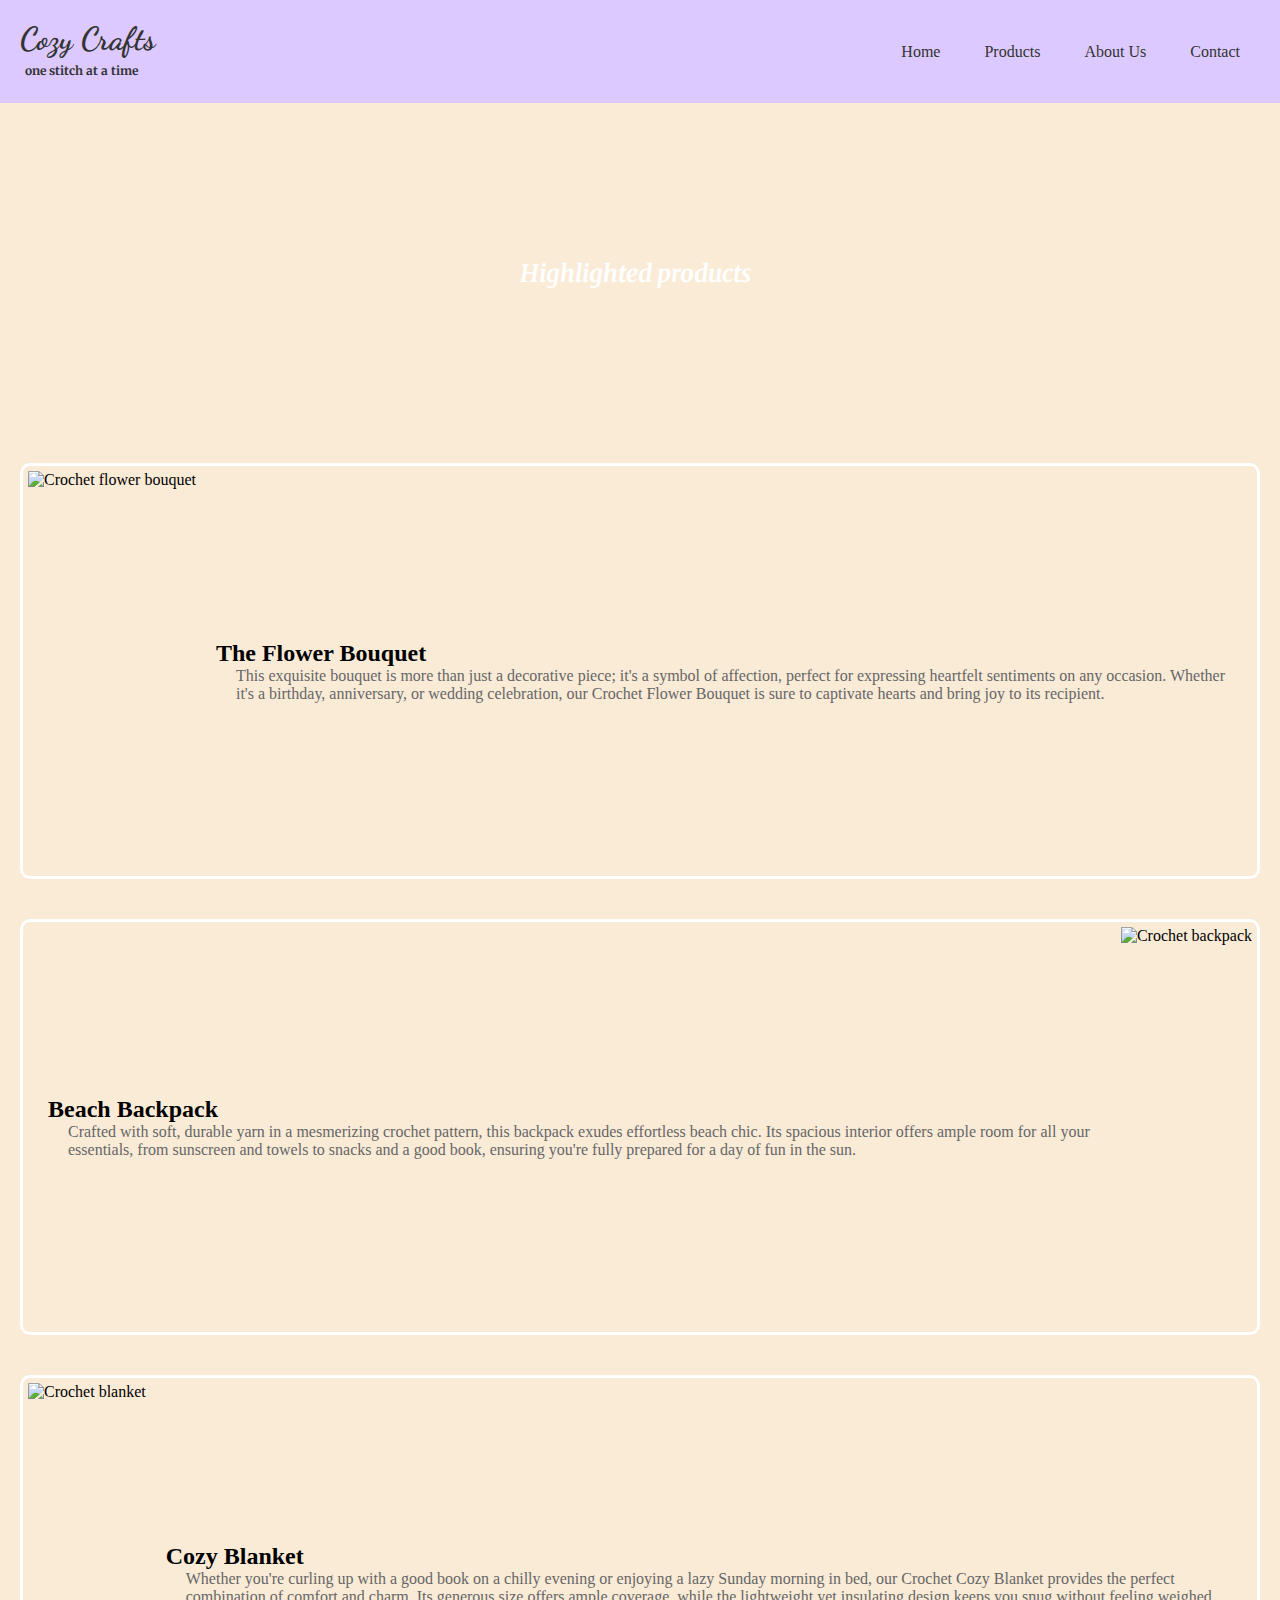
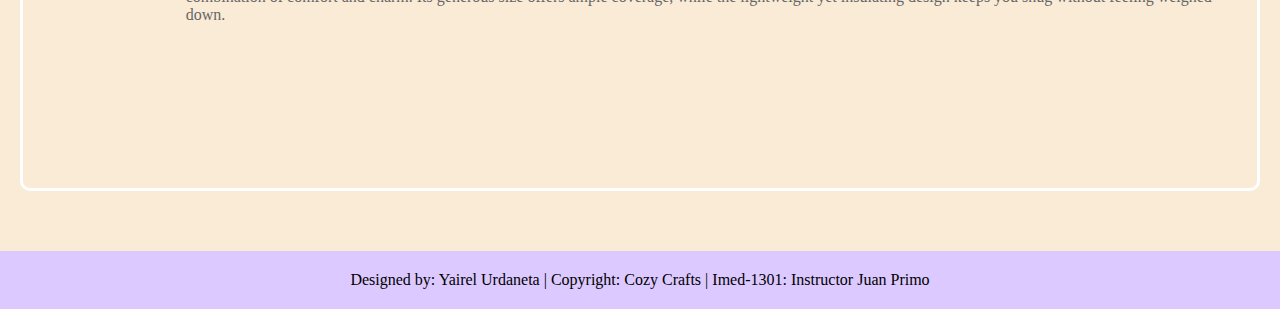
==== index.html @ f6a49178 "Add files via upload" ====
<!DOCTYPE html>
<html lang="en">
<head>
    <meta charset="UTF-8">
    <meta name="viewport" content="width=device-width, initial-scale=1.0">
    <link rel="stylesheet" href="stylesheet.css">
    <title>Cozy Crafts</title>
</head>
<body>
    <div class="container">
        <header>
            <h1>Cozy Crafts<span>one stitch at a time</span></h1>
        </header>
        <nav> 
            <ul>
                <li><a href="index.html">Home</a></li>
                <li><a href="products.html">Products</a></li>
                <li><a href="about.html">About Us</a></li>
                <li><a href="contact.html">Contact</a></li>
            </ul>
        </nav>
    </div>
    <main>
        <section class="main-image">
            <h2>Highlighted products</h2>
        </section>
        <section class="product">
            <img src="pics/bouquet.jpg" alt="Crochet flower bouquet">
            <div class="text">
                <h2>The Flower Bouquet</h2>
                <p>This exquisite bouquet is more than just a decorative piece; it's a symbol of affection, perfect for expressing heartfelt sentiments on any occasion. Whether it's a birthday, anniversary, or wedding celebration, our Crochet Flower Bouquet is sure to captivate hearts and bring joy to its recipient.</p>
            </div>
        </section>
        <section class="product">
            <div class="text">
                <h2>Beach Backpack</h2>
                <p>Crafted with soft, durable yarn in a mesmerizing crochet pattern, this backpack exudes effortless beach chic. Its spacious interior offers ample room for all your essentials, from sunscreen and towels to snacks and a good book, ensuring you're fully prepared for a day of fun in the sun.</p>
            </div>
            <img src="pics/backpack.jpg" alt="Crochet backpack">
        </section>
        <section class="product">
            <img src="pics/blanket.jpg" alt="Crochet blanket">
            <div class="text">
                <h2>Cozy Blanket</h2>
                <p>Whether you're curling up with a good book on a chilly evening or enjoying a lazy Sunday morning in bed, our Crochet Cozy Blanket provides the perfect combination of comfort and charm. Its generous size offers ample coverage, while the lightweight yet insulating design keeps you snug without feeling weighed down.</p>
            </div>
        </section>
    </main>
    <footer> 
        <p>Designed by: Yairel Urdaneta | Copyright: Cozy Crafts | Imed-1301: Instructor Juan Primo</p>
    </footer>
</body>
</html>
---- stylesheet.css ----
@import url('https://fonts.googleapis.com/css2?family=Dancing+Script:wght@400..700&family=Merriweather:ital,wght@0,300;0,400;0,700;0,900;1,300;1,400;1,700;1,900&display=swap');
*{
        margin: 0;
        padding: 0;
        box-sizing: border-box;
}
body {
    margin: 0;
    padding: 0;
    background-color: antiquewhite;
}

.container {
    display: flex;
    justify-content: space-between;
    align-items: center;
    padding: 20px;
    background-color: #dcc9ff;
}

header h1 {
    font-size: 24px;
    color: #333;
    margin: 0;
    font-family:"Dancing Script";
    font-size: xx-large;
}
h1 span{
    display: block;
    padding: 5px;
}
span{
    font-family: "Merriweather", serif;
    font-size: 12px;
}

nav ul {
    list-style: none;
    margin: 0;
    padding: 0;
}

nav ul li {
    display: inline;
}

nav ul li a {
    text-decoration: none;
    color: #333;
    padding: 10px 20px;
}
nav ul li a:hover {
    background: rgb(255, 255, 255); 
    border-radius: 10px;
    transform: scale(1.1);
    padding: 20px;
  }

main {
    padding: 20px;   
}

section.main-image {
    background-image: url(pics/yarn.jpg);
    background-size: cover;
    width: 100%;
    height: 300px; 
  }
.main-image h2 {
    font-family: "Merriweather", serif;
    font-style: italic;
    color: rgb(255, 255, 255);
    bottom: 0;
    right: 0;
    margin: 500px;
}

section {
    margin-bottom: 40px;
    display: flex;
    align-items: center;
}

section p {
    color: #666;
    margin-left: 20px;
}

section img {
    max-width: 300px;
    height: auto;
}
.product {
    display: flex;
    border: 3px solid rgb(255, 255, 255);
    border-radius: 10px;
    padding: 5px;
}

.product .text {
    flex: 1;
    padding: 20px;
}

.product img {
    max-width: 50%;
    height:400px;
}

footer {
    background-color: #dcc9ff;
    text-align: center;
    padding: 20px 0;
}

footer p {
    margin: 0;
}
@media only screen and (max-width: 768px) {
    .container {
        flex-direction: column;
        align-items: center;
    }

    nav ul li {
        display: block;
        margin-bottom: 10px;
    }
    nav ul li a {
        padding: 10px;
    }

    section.main-image h2 {
        margin: 300px;
    }
}
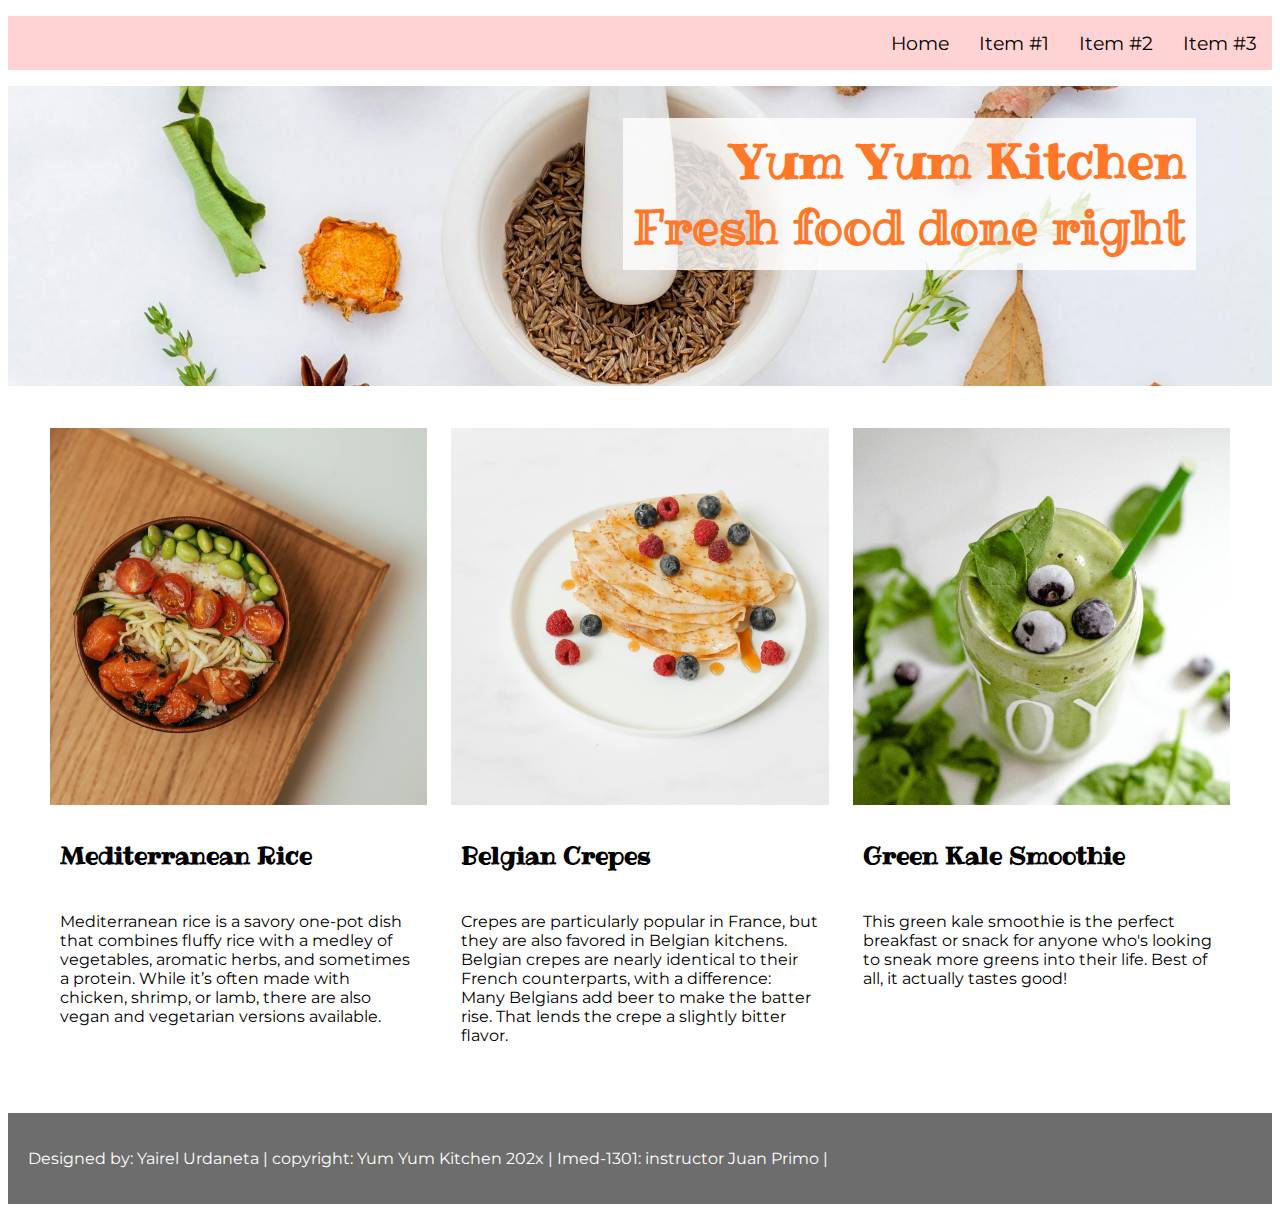
==== commit 64bed57a: "Add files via upload" ====
--- a/index.html
+++ b/index.html
@@ -1,53 +1,52 @@
 <!DOCTYPE html>
 <html lang="en">
 <head>
-    <meta charset="UTF-8">
-    <meta name="viewport" content="width=device-width, initial-scale=1.0">
+    <meta charset="utf-8">
+    <!--Student ID:7605127-->
+    <title> Yum Yum Kitchen Project</title>
     <link rel="stylesheet" href="stylesheet.css">
-    <title>Cozy Crafts</title>
 </head>
 <body>
-    <div class="container">
-        <header>
-            <h1>Cozy Crafts<span>one stitch at a time</span></h1>
-        </header>
-        <nav> 
-            <ul>
-                <li><a href="index.html">Home</a></li>
-                <li><a href="products.html">Products</a></li>
-                <li><a href="about.html">About Us</a></li>
-                <li><a href="contact.html">Contact</a></li>
-            </ul>
-        </nav>
-    </div>
-    <main>
-        <section class="main-image">
-            <h2>Highlighted products</h2>
-        </section>
-        <section class="product">
-            <img src="pics/bouquet.jpg" alt="Crochet flower bouquet">
-            <div class="text">
-                <h2>The Flower Bouquet</h2>
-                <p>This exquisite bouquet is more than just a decorative piece; it's a symbol of affection, perfect for expressing heartfelt sentiments on any occasion. Whether it's a birthday, anniversary, or wedding celebration, our Crochet Flower Bouquet is sure to captivate hearts and bring joy to its recipient.</p>
-            </div>
-        </section>
-        <section class="product">
-            <div class="text">
-                <h2>Beach Backpack</h2>
-                <p>Crafted with soft, durable yarn in a mesmerizing crochet pattern, this backpack exudes effortless beach chic. Its spacious interior offers ample room for all your essentials, from sunscreen and towels to snacks and a good book, ensuring you're fully prepared for a day of fun in the sun.</p>
-            </div>
-            <img src="pics/backpack.jpg" alt="Crochet backpack">
-        </section>
-        <section class="product">
-            <img src="pics/blanket.jpg" alt="Crochet blanket">
-            <div class="text">
-                <h2>Cozy Blanket</h2>
-                <p>Whether you're curling up with a good book on a chilly evening or enjoying a lazy Sunday morning in bed, our Crochet Cozy Blanket provides the perfect combination of comfort and charm. Its generous size offers ample coverage, while the lightweight yet insulating design keeps you snug without feeling weighed down.</p>
-            </div>
-        </section>
-    </main>
-    <footer> 
-        <p>Designed by: Yairel Urdaneta | Copyright: Cozy Crafts | Imed-1301: Instructor Juan Primo</p>
-    </footer>
+    <nav> 
+    <ul>
+        <li><a href="index.html">Home</a></li>
+        <li><a href="recipe_1.html">Item #1</a></li>
+        <li><a href="recipe_2.html">Item #2 </a></li>
+        <li><a href="recipe_3.html">Item #3</a></li>
+    </ul>
+     </nav>
+     <header>
+        <h1>Yum Yum Kitchen <span> Fresh food done right </span></h1>
+    </header>
+        <main>
+            <section>
+                <a href="recipe_1.html" target="item #1">
+                 <img src="pics/rice.jpg" alt="rice">
+                 </a>
+                <h2> Mediterranean Rice</h2>
+                <p> Mediterranean rice is a savory one-pot dish that combines fluffy rice with a medley of vegetables, aromatic herbs, and sometimes a protein.
+                    While it’s often made with chicken, shrimp, or lamb, there are also vegan and vegetarian versions available.</p>
+            </section>
+            <section>
+                <a href="recipe_2.html" target="item #2">
+                <img src="pics/crepe.jpg" alt="crepe picture">
+                </a>
+                <h2>Belgian Crepes</h2>
+                <p>Crepes are particularly popular in France, but they are also favored in Belgian kitchens. Belgian crepes are nearly identical to their French counterparts, with a difference: Many Belgians add beer to make the batter rise. That lends the crepe a slightly bitter flavor. </p>
+            </section>
+            <section>
+                <a href="recipe_3.html" target="item #3">
+                <img src="pics/smoothie.jpg" alt="smoothie">
+                </a>
+                <h2>Green Kale Smoothie</h2>
+                <p>This green kale smoothie is the perfect breakfast or snack for anyone who's looking to sneak more greens into their life. Best of all, it actually tastes good!</p>
+            </section>
+        </main>
+<footer> 
+<p>    Designed by: Yairel Urdaneta |   copyright: Yum Yum Kitchen 202x |
+    Imed-1301: instructor Juan Primo |
+
+</p>            </footer>
 </body>
-</html>+</html>
+
--- a/stylesheet.css
+++ b/stylesheet.css
@@ -1,136 +1,86 @@
-@import url('https://fonts.googleapis.com/css2?family=Dancing+Script:wght@400..700&family=Merriweather:ital,wght@0,300;0,400;0,700;0,900;1,300;1,400;1,700;1,900&display=swap');
+@import url("https://fonts.googleapis.com/css2?family=Montserrat:ital,wght@0,100..900;1,100..900&family=Ribeye&family=Ribeye+Marrow&display=swap");
 *{
-        margin: 0;
-        padding: 0;
-        box-sizing: border-box;
+  box-sizing: border-box;
+  font-family: "Montserrat", sans-serif; 
 }
-body {
-    margin: 0;
-    padding: 0;
-    background-color: antiquewhite;
+nav ul {
+  list-style-type: none; 
+  padding: 0; 
+  display: flex; 
+  justify-content:right; 
+  position: relative; 
+  background: rgb(255, 211, 211); 
 }
-
-.container {
-    display: flex;
-    justify-content: space-between;
-    align-items: center;
-    padding: 20px;
-    background-color: #dcc9ff;
-}
-
-header h1 {
-    font-size: 24px;
-    color: #333;
-    margin: 0;
-    font-family:"Dancing Script";
-    font-size: xx-large;
-}
-h1 span{
-    display: block;
-    padding: 5px;
-}
-span{
-    font-family: "Merriweather", serif;
-    font-size: 12px;
-}
-
-nav ul {
-    list-style: none;
-    margin: 0;
-    padding: 0;
-}
-
 nav ul li {
-    display: inline;
+  margin: 5px; 
 }
 
 nav ul li a {
-    text-decoration: none;
-    color: #333;
-    padding: 10px 20px;
-}
-nav ul li a:hover {
-    background: rgb(255, 255, 255); 
-    border-radius: 10px;
-    transform: scale(1.1);
-    padding: 20px;
-  }
+  text-decoration: none; 
+  color: rgb(0, 0, 0); 
+  padding: 10px; 
+  display: block;
+ font-family: 'montserrat';
+  font-size: 1.2rem;
 
-main {
-    padding: 20px;   
 }
 
-section.main-image {
-    background-image: url(pics/yarn.jpg);
-    background-size: cover;
-    width: 100%;
-    height: 300px; 
-  }
-.main-image h2 {
-    font-family: "Merriweather", serif;
-    font-style: italic;
-    color: rgb(255, 255, 255);
-    bottom: 0;
-    right: 0;
-    margin: 500px;
+nav ul li a:hover {
+  background: rgb(255, 120, 41); 
+  border-radius: 10px;
+  transform: scale(1.1);
+  padding: 12px;
+}
+header {
+  background-image: url(pics/img1.jpg);
+  background-position: center;
+  background-size: cover;
+  height: 300px;
+  text-align: right;
+  padding-right: 20px;
+  color: rgb(255, 120, 41);
+  position:relative;
 }
 
-section {
-    margin-bottom: 40px;
-    display: flex;
-    align-items: center;
+h1 {
+  font-family: "Ribeye", serif; 
+  position: absolute;
+  right: 6%;
+  font-size: 3rem;
+  background: rgba(255, 255, 255, 0.808);
+  padding: 10px;
 }
 
-section p {
-    color: #666;
-    margin-left: 20px;
+header span {
+  display: block;
+  font-family: "Ribeye Marrow", serif;
 }
 
-section img {
-    max-width: 300px;
-    height: auto;
+h2 {
+  font-family: "Ribeye", serif;
+  padding: 10px;
 }
-.product {
-    display: flex;
-    border: 3px solid rgb(255, 255, 255);
-    border-radius: 10px;
-    padding: 5px;
+section img{ 
+  max-width: 100%;
 }
-
-.product .text {
-    flex: 1;
-    padding: 20px;
-}
-
-.product img {
-    max-width: 50%;
-    height:400px;
+p {
+  font-family: "Montserrat", sans-serif;
+  padding: 10px;
 }
 
 footer {
-    background-color: #dcc9ff;
-    text-align: center;
-    padding: 20px 0;
+  background-color: rgb(109, 109, 109);
+  padding: 10px;
+  color: rgb(255, 255, 255);
+  font-family: "Montserrat", sans-serif;
 }
 
-footer p {
-    margin: 0;
+main {
+  display: flex;
+  flex-flow: row wrap;
+  padding: 30px;
 }
-@media only screen and (max-width: 768px) {
-    .container {
-        flex-direction: column;
-        align-items: center;
-    }
-
-    nav ul li {
-        display: block;
-        margin-bottom: 10px;
-    }
-    nav ul li a {
-        padding: 10px;
-    }
-
-    section.main-image h2 {
-        margin: 300px;
-    }
+main section{
+  flex:1 1 33%;
+  padding: 1%;
 }
